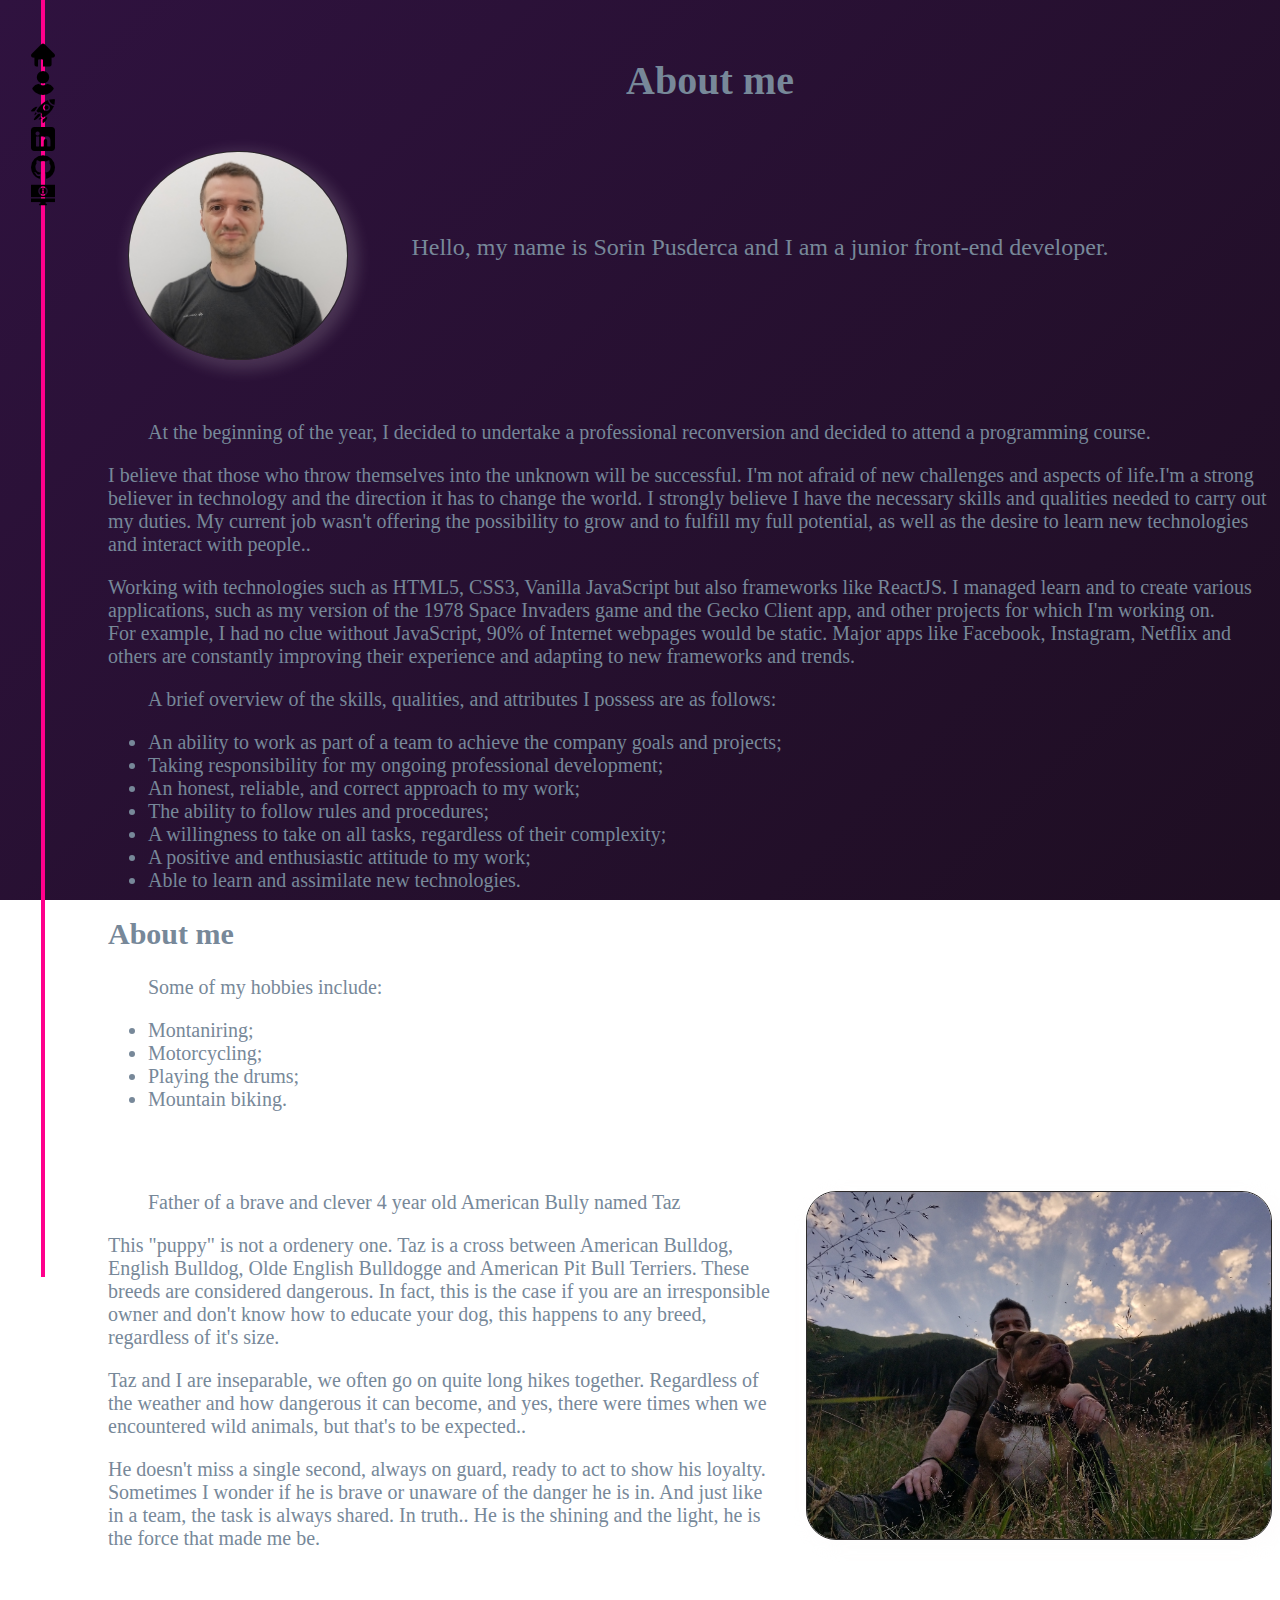
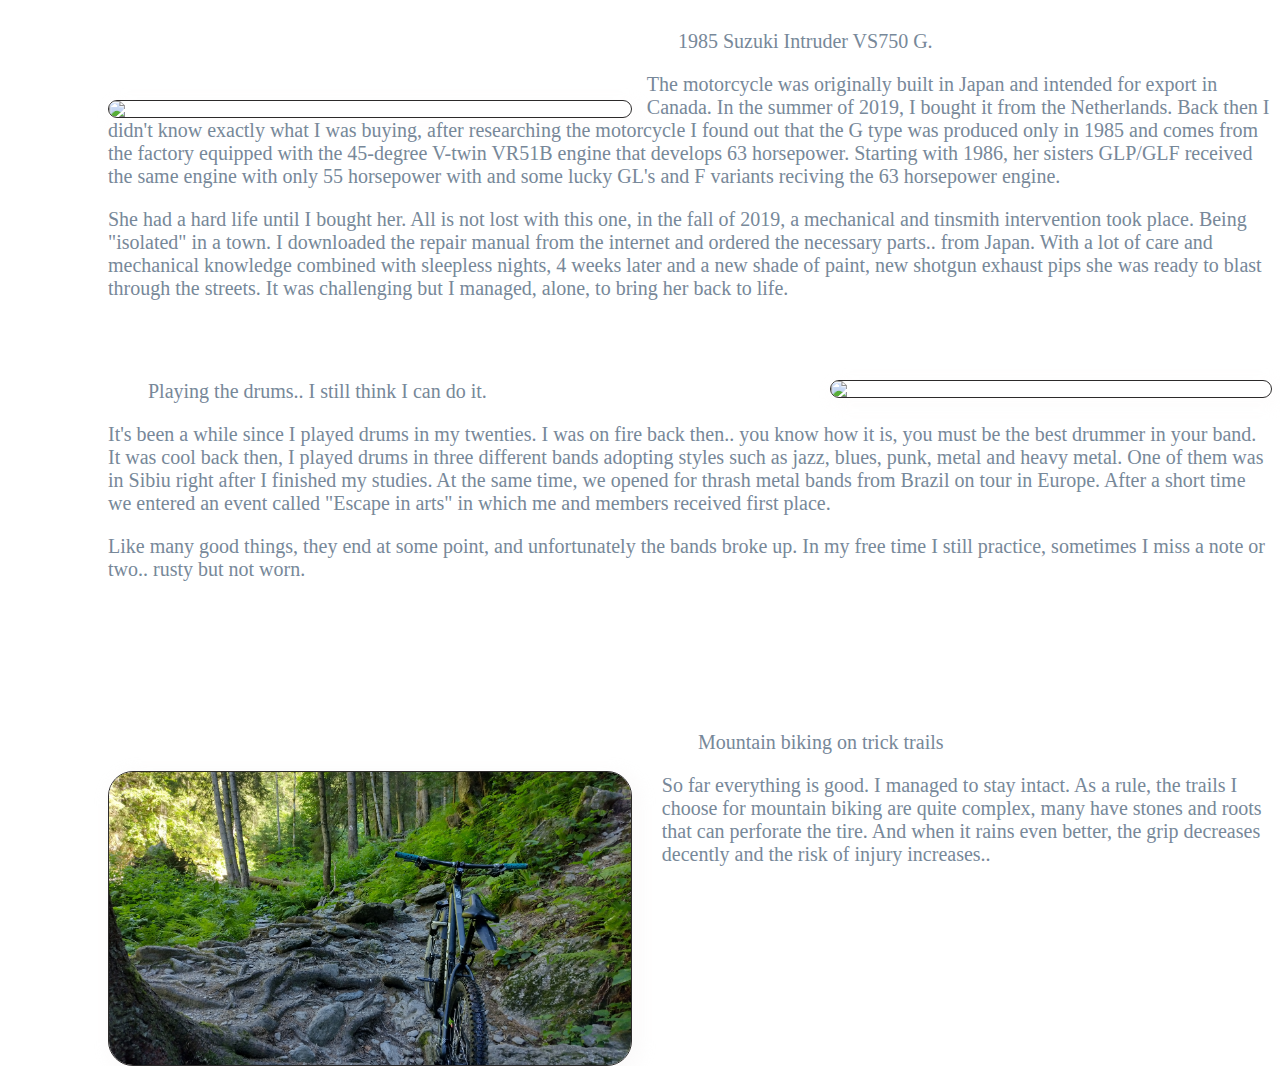
==== about_me.html @ 905dc93a "Add files via upload" ====
<!DOCTYPE html>
<html lang="en">

<head>
    <meta charset="UTF-8">
    <meta http-equiv="X-UA-Compatible" content="IE=edge">
    <meta name="viewport" content="width=device-width, initial-scale=1.0">
    <link rel="stylesheet" href="style.css">
    <link rel="icon" href="./png/1599096081_41375.gif">
    <title>About me</title>
</head>

<body>
    <section class="hero"></section>

    <nav>
        <ul class="main_ul">
            <li class="homepng"><a href="index.html"><img src="./png/home-icon.png"></a></li>
            <li class="homepng"><a href="about_me.html"><img src="./png/user.png"></a></li>
            <li class="homepng"><a href="projects.html"><img src="./png/start-up (1).png"></a></li>
            <li class="homepng"><a target="_blank"
                    href="https://www.linkedin.com/in/sorin-pu%C8%99derc%C4%83-79b9a3202/"><img
                        src="./png/linkedin (1).png"></a></li>
            <li class="homepng"><a target="_blank" href="https://github.com/SorinPusderca"><img
                        src="./png/github.png"></a></li>
                        <li class="homepng"><a target="_top" href="info.html"><img src="./png/information.png"></a>
                        </li>
        </ul>
    </nav>

    <div class="main_container">


        <h1 style="margin-left:40px; text-align: center; padding-top:30px;">About me</h1>
        <img class="about_me_photo" src="./img/IMG_20220809_153637047 - Copy.jpg" />
        <p style="text-align: center; margin-top: 130px; margin-right:100px; font-size: larger;">
            Hello, my name is Sorin Pusderca and I am a junior front-end developer.
        </p>

        <blockquote>
            <p style="margin-top: 160px;">
                At the beginning of the year, I decided to
                undertake a professional reconversion and
                decided to attend a programming course.
        </blockquote>
        I believe that those who throw themselves into the
        unknown will be successful.
        I'm not afraid of new
        challenges and aspects of life.I'm a strong believer
        in technology and the direction it has to change the
        world. I strongly believe I have the necessary skills
        and qualities needed to carry out my duties.
        My current job wasn't offering the possibility to
        grow and to fulfill my full potential, as well as the
        desire to learn new technologies and interact
        with people..</p>

        <p>Working with technologies such as HTML5, CSS3,
            Vanilla JavaScript but also frameworks like ReactJS. I managed learn and to create various applications,
            such as my version of the 1978 Space Invaders game and the Gecko Client app, and other projects for which
            I'm working on. <br>For
            example, I had no clue without JavaScript, 90% of Internet webpages would be static. Major apps
            like Facebook, Instagram, Netflix and others are constantly improving their experience and adapting to new
            frameworks and trends. </p>
        <blockquote>
            <p>A brief overview of the skills, qualities, and attributes I possess are as follows:</p>
        </blockquote>

        <ul>
            <li>An ability to work as part of a team to achieve the company goals and projects;</li>
            <li>Taking responsibility for my ongoing professional development;</li>
            <li>An honest, reliable, and correct approach to my work;</li>
            <li>The ability to follow rules and procedures;</li>
            <li>A willingness to take on all tasks, regardless of their complexity;</li>
            <li>A positive and enthusiastic attitude to my work;</li>
            <li>Able to learn and assimilate new technologies.</li>
        </ul>

        <h2>About me</h2>
        <blockquote>
            <p>Some of my hobbies include:</p>
        </blockquote>
        <ul class="ul_about_me">
            <li>Montaniring;</li>
            <li>Motorcycling;</li>
            <li>Playing the drums;</li>
            <li>Mountain biking.</li>
        </ul>
        <div style="margin-top: 80px;">
            <img class="taz" src="./img/IMG_20220723_200317162_HDR.jpg" />
            <blockquote>
                <p>Father of a brave and clever 4 year old American Bully named Taz</p>
            </blockquote>

            <p>
                This "puppy" is not a ordenery one. Taz is a cross between American
                Bulldog, English
                Bulldog, Olde English Bulldogge and American Pit Bull Terriers. These breeds are considered dangerous.
                In
                fact, this is the case if you are an irresponsible owner and don't know how to educate your dog, this
                happens to any breed, regardless of it's size.
            </p>
            <p>
                Taz and I are inseparable, we often go on quite long hikes together. Regardless of the weather and how
                dangerous it can become, and yes, there were times when we encountered wild animals, but that's to be
                expected..</p>
            <p>
                He doesn't miss a single second, always on guard, ready to act to show his loyalty. Sometimes I wonder
                if he
                is brave or unaware of the danger he is in. And just like in a team, the task is always shared.
                In truth.. He is the shining and the light, he is the force that made me be.
            </p>
        </div>

        <div style="margin-top: 80px;">
            <img class="intruder" src="./img/intruder.jpg" />
            <p style="margin-left: 570px;">1985 Suzuki Intruder VS750 G.</p>
            <p>
                The motorcycle was originally built in Japan and intended for export in Canada. In the summer of 2019, I
                bought it from the Netherlands. Back then I didn't know exactly what I was buying, after researching the
                motorcycle I found out that
                the G type was produced only in 1985 and comes from the factory equipped with the 45-degree V-twin VR51B
                engine
                that develops 63 horsepower. Starting with 1986, her sisters GLP/GLF received the same engine with only
                55
                horsepower with and some lucky GL's and F variants reciving the 63 horsepower engine.</p>
            <p>She had a hard life until I bought her. All is not lost with this one, in the
                fall of 2019, a mechanical and
                tinsmith intervention took place. Being "isolated" in a town. I
                downloaded the repair manual from the internet and ordered the necessary parts.. from Japan.
                With a lot of care and mechanical knowledge combined with sleepless nights, 4 weeks later and a new
                shade of paint, new shotgun exhaust pips she was ready to blast through the streets. It was challenging
                but I
                managed, alone, to bring her back to life.
            </p>
        </div>



        <div style="margin-top: 80px;">
            <img class="drums" src="./img/IMG_20220705_184550865.jpg" />
            <blockquote>
                <p>Playing the drums.. I still think I can do it.</p>
            </blockquote>
            <p>It's been a while since I played drums in my twenties.
                I was on fire back then.. you know how it is, you must be the best drummer in your band.
                It was cool back then, I played drums in three different bands adopting styles such as jazz,
                blues, punk, metal and heavy metal. One of them was in Sibiu right after I finished my
                studies. At the same time, we opened for thrash metal bands from Brazil on tour in Europe. After a short
                time we entered an event called "Escape in arts" in which me and members received first place. </p>
            <p>Like many good things, they end at some point, and unfortunately the bands broke up. In my free time I
                still practice, sometimes I miss a note or two.. rusty but not worn. </p>
        </div>

        <div style="margin-top: 150px;">
            <img class="bike" src="./img/IMG_20220714_163744244_HDR.jpg" />

            <p style="margin-left: 590px;">Mountain biking on trick trails</p>

            <p>
                So far everything is good. I managed to stay intact. As a rule, the trails I choose for mountain biking
                are quite complex, many have stones and roots that can perforate the tire. And when it rains even
                better, the grip decreases decently and the risk of injury increases..
            </p>
        </div>

    
    </div>
</body>

</html>
---- style.css ----
* {
  box-sizing: border-box;
}
@font-face {
  font-family: monoton;
  src: url(./font/monoton/Monoton-Regular.ttf);
}

@font-face {
  font-family: Neon-80s;
  src: url(./font/neon_80s/Neon.ttf);
}

@font-face {
  font-family: road-rage;
  src: url(./font/road_rage/Road_Rage.otf);
}

@media only screen and (max-width: 600px) {
  .container-projects {
    flex-direction: column;
    transform: scale(0.9);
    align-items: center;
  }

  .about_me_photo:hover {
    cursor: pointer;
    width: auto;
  }
}

/* ?????????????????????????????????? */
/* ?????????????????????????????????? */
/* ?????????????????????????????????? */

body {
  overflow: auto;

  background: linear-gradient(
    315deg,
    #000000 25%,
    #090408 50%,
    #1e0e22 75%,
    #2f123f 100%
  );
  animation: gradient 15s ease infinite;
  background-size: 400% 400%;
  background-attachment: fixed;
}

@keyframes gradient {
  0% {
    background-position: 0% 0%;
  }
  50% {
    background-position: 100% 100%;
  }
  100% {
    background-position: 0% 0%;
  }
}

.main_ul {
  position: fixed;
  justify-content: space-between;
  flex-direction: column;
  width: 20px;
  margin-left: -16.55px;
  list-style: none;
  z-index: 100;
}

@keyframes flicker {
  0%,
  18%,
  22%,
  25%,
  53%,
  57%,
  100% {
    box-shadow: 0 0 4px rgba(255, 255, 255, 1), 0 0 10px rgba(255, 255, 255, 1),
      0 0 18px rgba(255, 255, 255, 1), 0 0 38px rgba(255, 0, 153, 1),
      0 0 73px rgba(255, 0, 153, 1), 0 0 80px rgba(255, 0, 153, 1),
      0 0 94px rgba(255, 0, 153, 1), 0 0 140px rgba(255, 0, 153, 1);
  }

  20%,
  24%,
  55% {
    box-shadow: none;
  }
}

@keyframes flicker2 {
  0%,
  18%,
  22%,
  25%,
  53%,
  57%,
  100% {
    text-shadow: 0 0 4px rgba(255, 255, 255, 1), 0 0 11px rgba(255, 255, 255, 1),
      0 0 19px rgba(255, 255, 255, 1), 0 0 40px rgba(255, 0, 153, 1),
      0 0 80px rgb(4, 0, 255), 0 0 90px rgb(37, 9, 201), 0 0 100px #3700ff,
      0 0 150px rgb(46, 14, 163);
  }
  20%,
  24%,
  55% {
    text-shadow: none;
  }
}

@keyframes flicker3 {
  0%,
  18%,
  22%,
  25%,
  53%,
  57%,
  100% {
    text-shadow: 0 0 4px rgba(255, 255, 255, 1), 0 0 10px rgba(255, 255, 255, 1),
      0 0 18px rgba(255, 255, 255, 1), 0 0 38px rgba(255, 0, 153, 1),
      0 0 73px rgba(255, 0, 153, 1), 0 0 80px rgba(255, 0, 153, 1),
      0 0 94px rgba(255, 0, 153, 1), 0 0 140px rgba(255, 0, 153, 1);
  }

  20%,
  24%,
  55% {
    text-shadow: none;
  }
}

.hero {
  position: fixed;
  z-index: index -100;
  width: 3px;
  border: 2.5px solid rgba(255, 0, 140, 1);
  background-color: rgba(255, 0, 140, 1);
  height: 150vh;
  margin-top: -100px;
  margin-bottom: none;
  margin-left: 33.3px;
  animation: flicker 1.5s infinite alternate;
}

.homepng:hover {
  width: 37px;
  height: 37px;
  transform: scale(1.4);
  padding-inline: 10px;
}

.main_container {
  text-rendering: optimizeSpeed;
  color: lightslategray;
  margin-left: 100px;
  font-size: 20px;
}

/* ///////////////////////////////////////// */
/* ///////////////////////////////////////// */
/* ///////////////////////////////////////// */

.vintage-text {
  margin: 0;
  font-family: monoton;
  line-height: 55px;
}

/* ///////////////////////////////////////// */
/* ///////////////////////////////////////// */
/* ///////////////////////////////////////// */

.container-projects {
  justify-content: center;
  display: flex;
}

.projects {
  justify-content: space-between;
  width: 300px;
  height: 300px;
  border: 3px solid rgb(111, 0, 255);
  border-radius: 15px;
  margin-left: 70px;
  margin-top: 100px;
  object-fit: cover;
  -webkit-box-reflect: below 2px
    linear-gradient(transparent, transparent, rgba(70, 4, 250, 0.322));
  transform-origin: center;
  box-shadow: 1.5px 1px 15px 1px #db7fdb;
  transform: perspective(800px) rotateY(25deg);
  transition: 0.5s;
}

.projects {
  text-shadow: 0 0 7px #ff0000, 0 0 10px #0000ff;
  color: whitesmoke;
  justify-content: center;
}

.container-projects:hover div {
  opacity: 0.3;
}

.container-projects div:hover {
  transform: perspective(800px) rotateY(0deg);
  opacity: 1;
  text-shadow: 0 0 3px #ff0000, 0 0 5px #0000ff;
}

h3 {
  color: rgb(77, 7, 53);
  text-align: center;
  font-family: road-rage;
  letter-spacing: 4px;
  text-shadow: 5px 5px 15px 5px #f5f2f2;
}

.anchor-link {
  text-decoration: none;
  color: whitesmoke;
  height: 20px;
  border-radius: 7px;
  margin-left: 5px;
}

.card-text {
  margin-left: 5px;
}

.info{
  margin-top: 300px;
  text-rendering: optimizeSpeed;
  color: lightslategray;
  margin-left: 100px;
  font-size: 20px;
  text-decoration: none;
  z-index: 7;
  position: absolute;;
}

/* ////////////////////////////////////////////// */

.strokeme {
  /* margin-top: 100px; */
  text-align: center;
  letter-spacing: 7px;
  position:relative;
  z-index: 5;
  padding: 40px;
  animation: flicker2 2s infinite alternate;
  font-size: 50px;
  -webkit-text-stroke: 3px rgba(106, 31, 192, 0.753);
  font-family: road-rage;
  
}

.junior {
  text-align: center;
  padding: 40px;
  letter-spacing: 7px;
  opacity: 70%;
  top: -10px;
  font-size: 50px;
  -webkit-text-stroke: 1.5px rgb(42, 31, 192);
  font-family: road-rage;
  /* animation: flicker3 4s infinite alternate; */
  -webkit-box-reflect: below 3px
    linear-gradient(transparent, transparent, rgba(93, 26, 202, 0.322));
  transform-origin: center;

}

.about_me_photo {
  cursor: pointer;
  margin-top: 20px;
  margin-left: 20px;
  width: 220px;
  border-radius: 50%;
  float: left;
  border: 1.5px solid rgb(44, 42, 42);
  box-shadow: 5px 5px 15px 5px #f7f3f328;
  transition: 0.4s ease-out;
}

.about_me_photo:hover {
  cursor: pointer;
  margin-right: 80px;
  transform: scale(1.4);
  box-shadow: rgba(88, 46, 240, 0.4) 0px 5px, rgba(120, 46, 240, 0.3) 0px 10px,
    rgba(82, 46, 240, 0.2) 0px 15px, rgba(46, 82, 240, 0.05) 0px 20px,
    rgba(65, 46, 240, 0.05) 0px 25px;
}

.taz {
  margin-left: 30px;
  cursor: pointer;
  width: 40%;
  border-radius: 30px;
  float: right;
  border: 1px solid rgb(44, 42, 42);
  box-shadow: 5px 5px 15px 5px #f7f3f328;
  transition: 0.4s ease-out;
}

.taz:hover {
  margin-top: 20px;
  cursor: pointer;
  margin-right: 100px;
  transform: scale(1.1);
  box-shadow: rgba(240, 46, 170, 0.4) 5px 5px, rgba(240, 46, 170, 0.3) 10px 10px,
    rgba(240, 46, 170, 0.2) 15px 15px, rgba(240, 46, 170, 0.1) 20px 20px,
    rgba(240, 46, 170, 0.05) 25px 25px;
}

.intruder {
  cursor: pointer;
  margin-right: 15px;
  margin-top: 70px;
  float: left;
  width: 45%;
  border-radius: 25px;
  float: left;
  border: 1.5px solid rgb(44, 42, 42);
  box-shadow: 5px 5px 15px 5px #f7f3f328;
  transition: 0.4s ease-out;
}

.intruder:hover {
  cursor: pointer;
  margin-bottom: 20px;
  margin-right: 50px;
  margin-left: 50px;
  transform: scale(1.1);
  box-shadow: rgba(240, 46, 170, 0.4) -5px 5px,
    rgba(240, 46, 170, 0.3) -10px 10px, rgba(240, 46, 170, 0.2) -15px 15px,
    rgba(240, 46, 170, 0.1) -20px 20px, rgba(240, 46, 170, 0.05) -25px 25px;
}

.drums {
  margin-left: 30px;
  cursor: pointer;
  float: right;
  border-radius: 25px;
  width: 38%;
  border: 1.5px solid rgb(44, 42, 42);
  box-shadow: 5px 5px 15px 5px #f7f3f328;
  transition: 0.4s ease-out;
}

.drums:hover {
  cursor: pointer;
  margin-right: 80px;
  margin-left: 50px;
  transform: scale(1.1);
  box-shadow: 5px 5px 15px 5px #f7f3f328;
  box-shadow: rgba(240, 46, 170, 0.4) 5px 5px, rgba(240, 46, 170, 0.3) 10px 10px,
    rgba(240, 46, 170, 0.2) 15px 15px, rgba(240, 46, 170, 0.1) 20px 20px,
    rgba(240, 46, 170, 0.05) 25px 25px;
}

.bike {
  cursor: pointer;
  margin-top: 40px;
  margin-right: 30px;
  float: left;
  border-radius: 25px;
  width: 45%;
  border: 1.5px solid rgb(44, 42, 42);
  box-shadow: 5px 5px 15px 5px #f7f3f371;
  transition: 0.4s ease-out;
}

.bike:hover {
  cursor: pointer;
  margin-right: 50px;
  margin-left: 70px;
  margin-bottom: 80px;
  transform: scale(1.1);
  box-shadow: 5px 5px 15px 5px #f7f3f328;
  box-shadow: rgba(240, 46, 170, 0.4) -5px 5px,
    rgba(240, 46, 170, 0.3) -10px 10px, rgba(240, 46, 170, 0.2) -15px 15px,
    rgba(240, 46, 170, 0.1) -20px 20px, rgba(240, 46, 170, 0.05) -25px 25px;
}
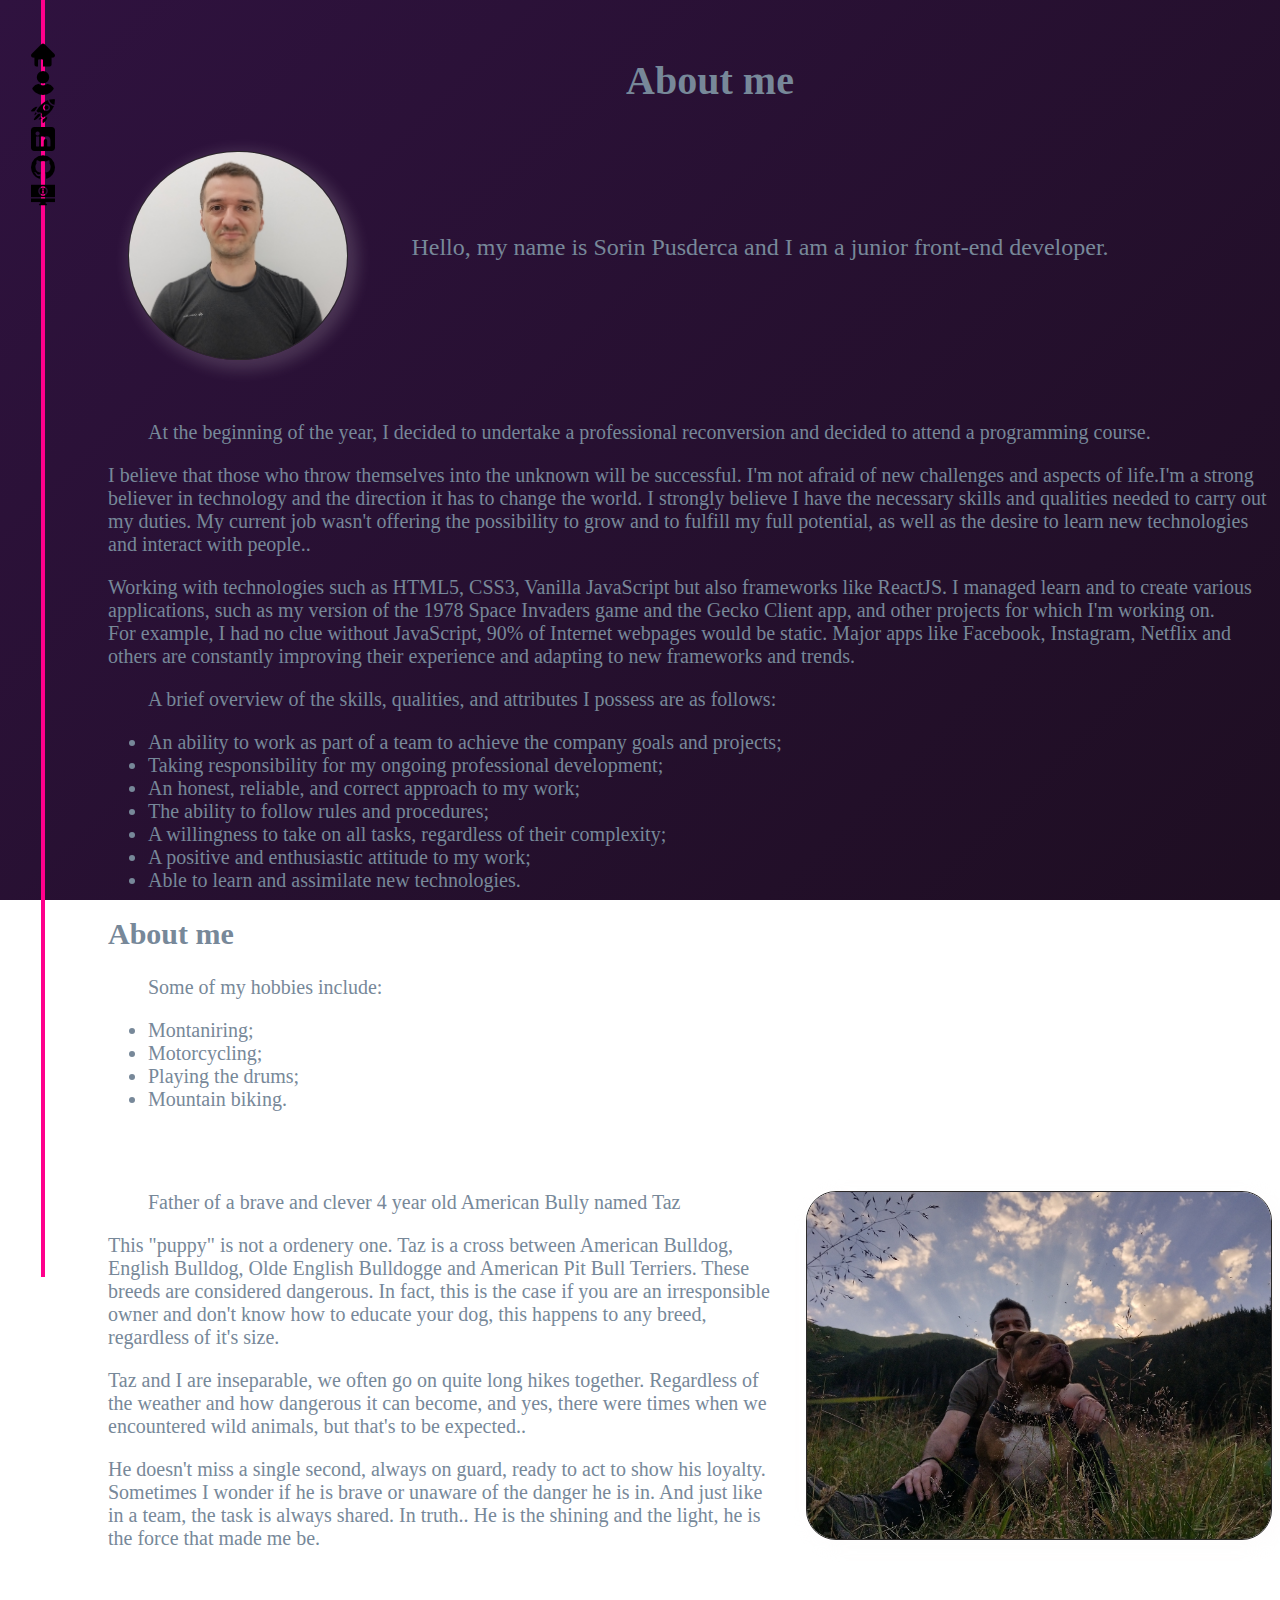
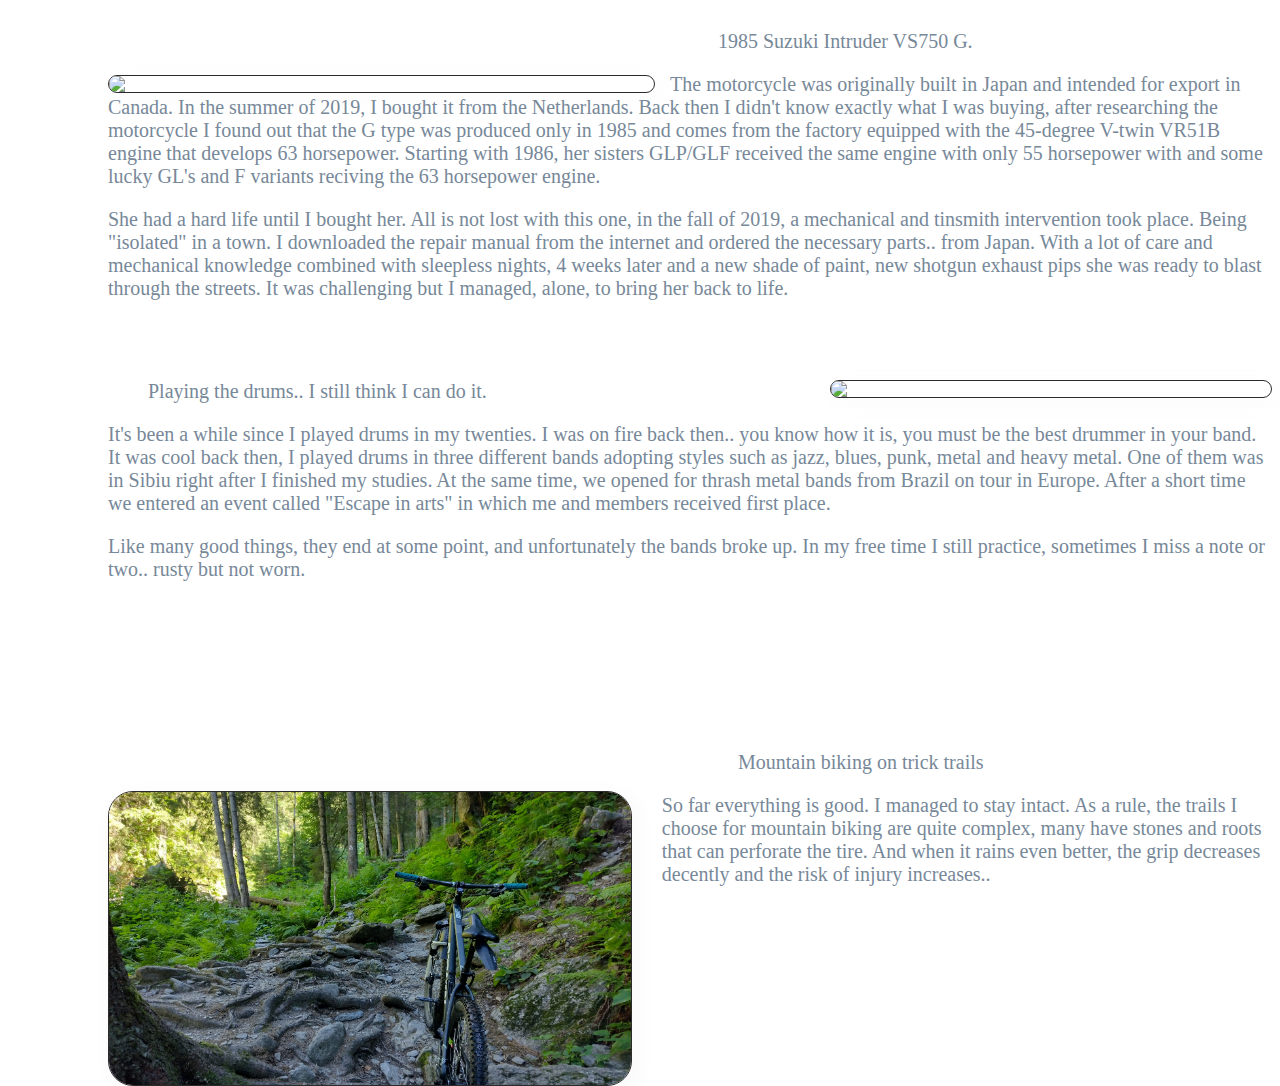
==== commit 8c5d23c4: "Add files via upload" ====
--- a/about_me.html
+++ b/about_me.html
@@ -114,7 +114,7 @@
 
         <div style="margin-top: 80px;">
             <img class="intruder" src="./img/intruder.jpg" />
-            <p style="margin-left: 570px;">1985 Suzuki Intruder VS750 G.</p>
+           <blockquote><p style="margin-left: 570px;">1985 Suzuki Intruder VS750 G.</p></blockquote> 
             <p>
                 The motorcycle was originally built in Japan and intended for export in Canada. In the summer of 2019, I
                 bought it from the Netherlands. Back then I didn't know exactly what I was buying, after researching the
@@ -155,7 +155,7 @@
         <div style="margin-top: 150px;">
             <img class="bike" src="./img/IMG_20220714_163744244_HDR.jpg" />
 
-            <p style="margin-left: 590px;">Mountain biking on trick trails</p>
+           <blockquote> <p style="margin-left: 590px;margin-top: 170px;">Mountain biking on trick trails</p></blockquote>
 
             <p>
                 So far everything is good. I managed to stay intact. As a rule, the trails I choose for mountain biking
--- a/style.css
+++ b/style.css
@@ -319,9 +319,9 @@
 .intruder {
   cursor: pointer;
   margin-right: 15px;
-  margin-top: 70px;
+  margin-top: 45px;
   float: left;
-  width: 45%;
+  width: 47%;
   border-radius: 25px;
   float: left;
   border: 1.5px solid rgb(44, 42, 42);
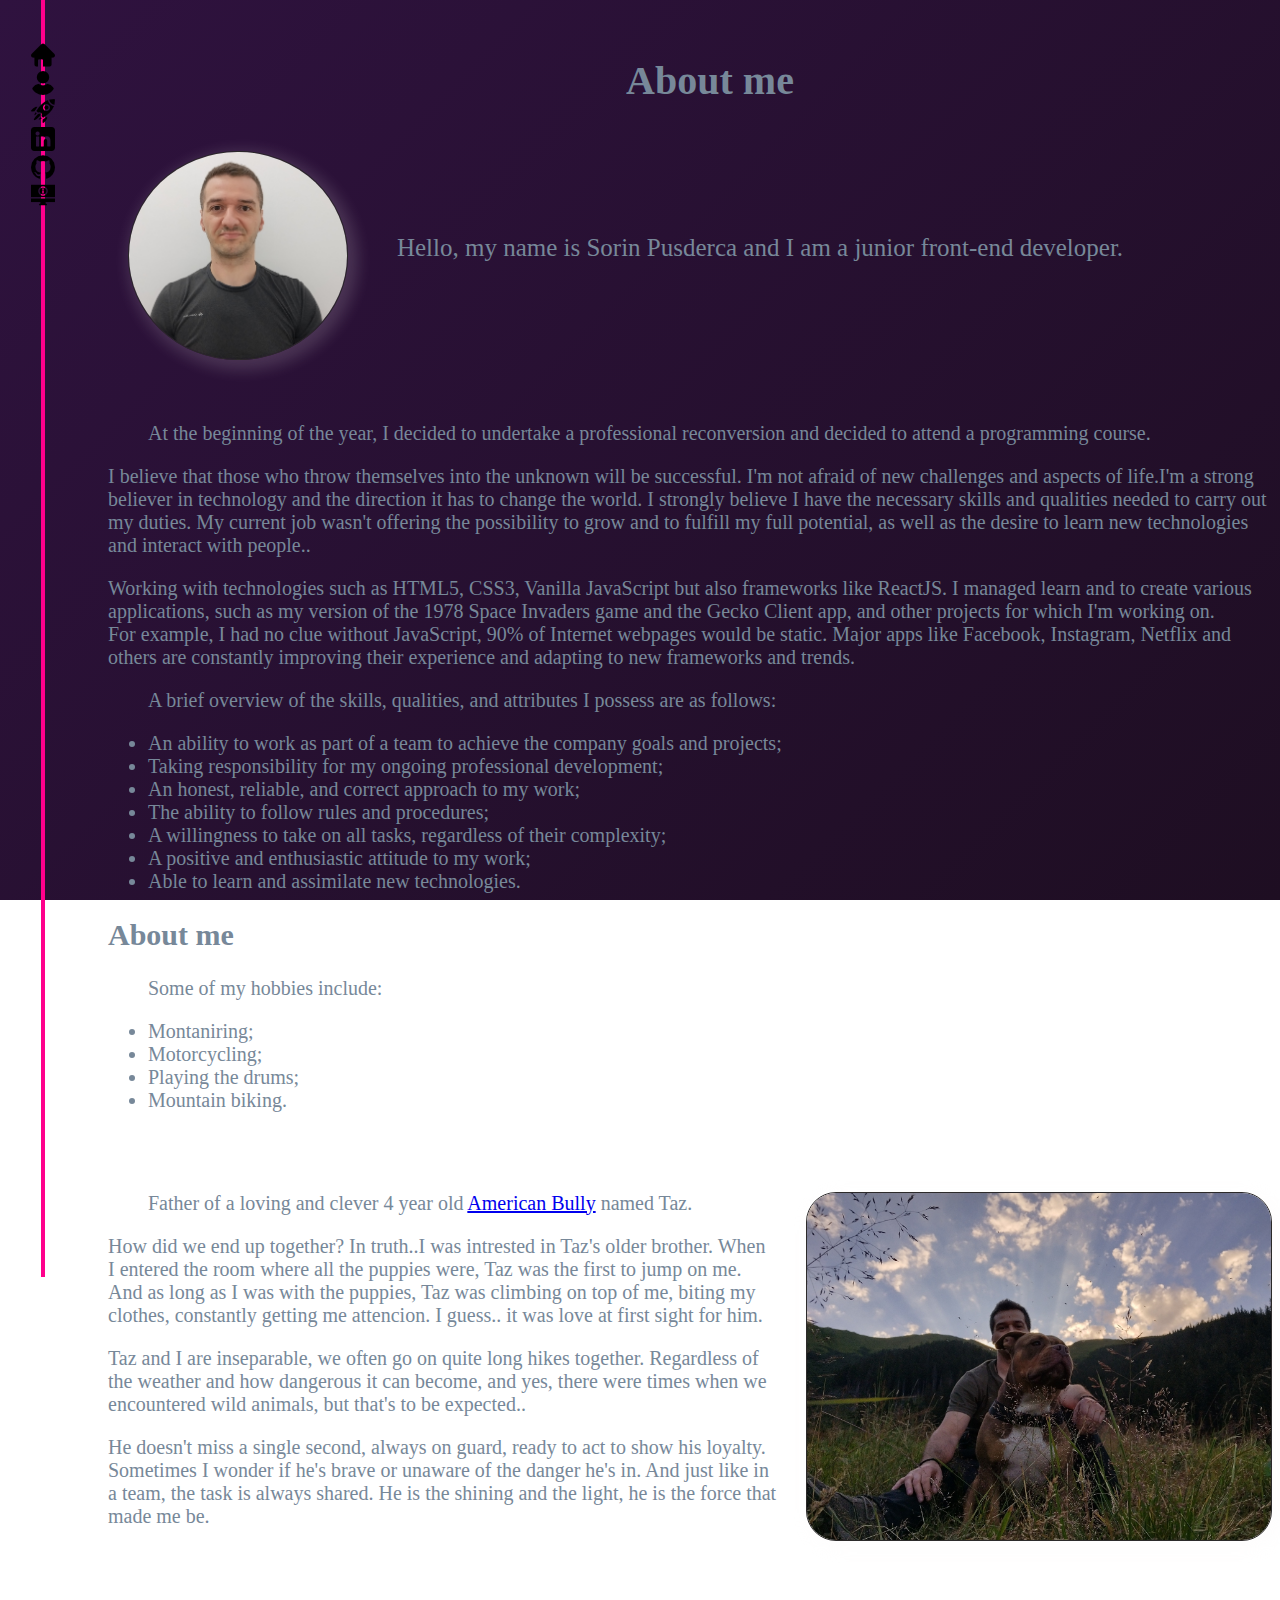
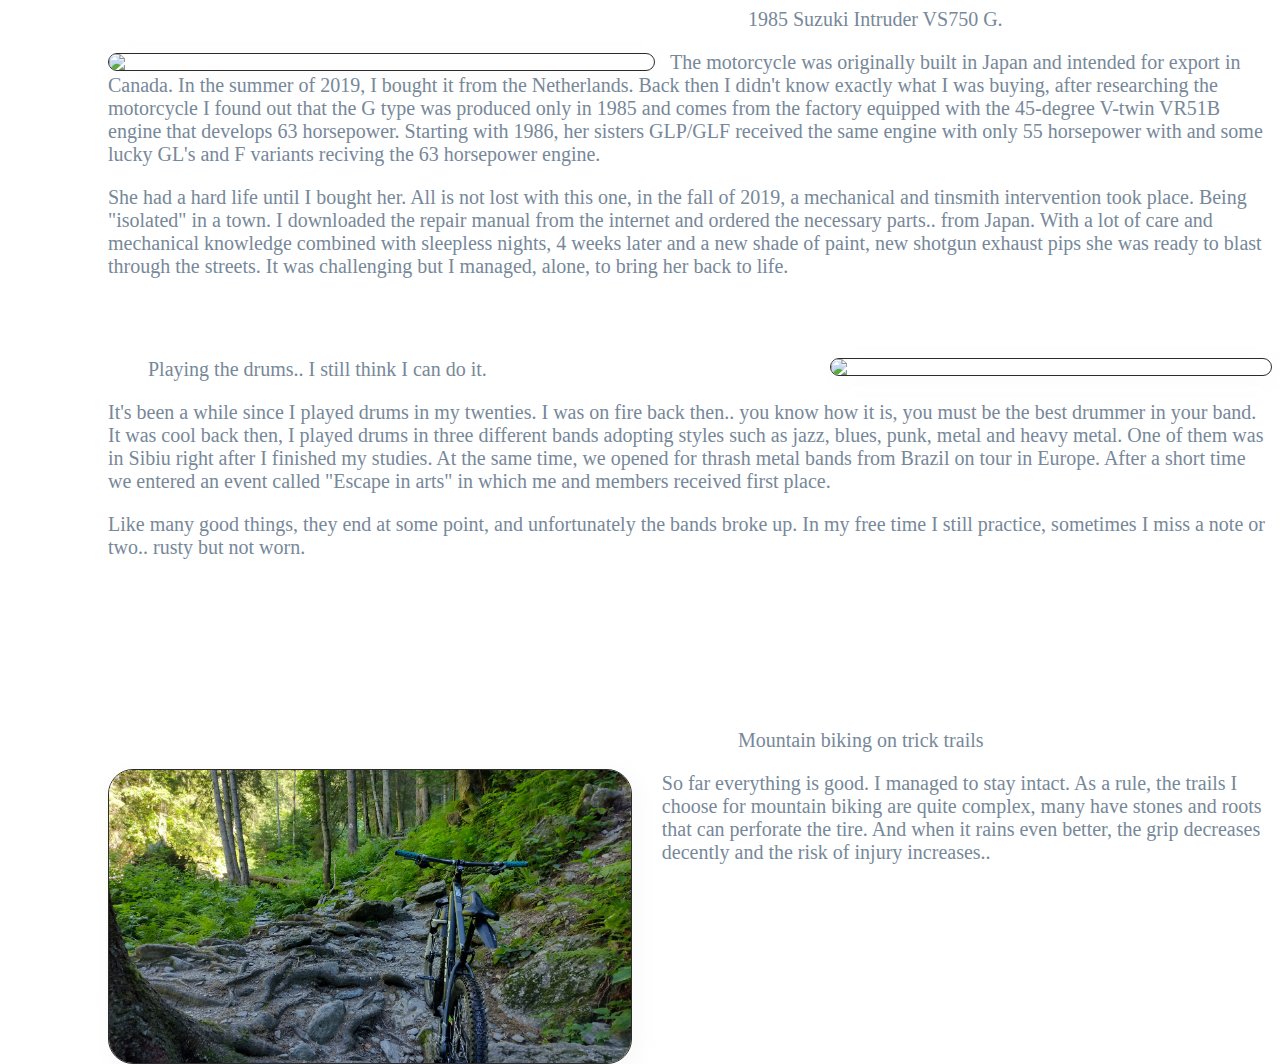
==== commit 858f64f9: "Add files via upload" ====
--- a/about_me.html
+++ b/about_me.html
@@ -23,8 +23,8 @@
                         src="./png/linkedin (1).png"></a></li>
             <li class="homepng"><a target="_blank" href="https://github.com/SorinPusderca"><img
                         src="./png/github.png"></a></li>
-                        <li class="homepng"><a target="_top" href="info.html"><img src="./png/information.png"></a>
-                        </li>
+            <li class="homepng"><a target="_top" href="info.html"><img src="./png/information.png"></a>
+            </li>
         </ul>
     </nav>
 
@@ -33,7 +33,8 @@
 
         <h1 style="margin-left:40px; text-align: center; padding-top:30px;">About me</h1>
         <img class="about_me_photo" src="./img/IMG_20220809_153637047 - Copy.jpg" />
-        <p style="text-align: center; margin-top: 130px; margin-right:100px; font-size: larger;">
+
+        <p style="text-align: center; margin-top: 130px; margin-right:100px; font-size: 25px;">
             Hello, my name is Sorin Pusderca and I am a junior front-end developer.
         </p>
 
@@ -41,19 +42,19 @@
             <p style="margin-top: 160px;">
                 At the beginning of the year, I decided to
                 undertake a professional reconversion and
-                decided to attend a programming course.
+                decided to attend a programming course.</p>
         </blockquote>
-        I believe that those who throw themselves into the
-        unknown will be successful.
-        I'm not afraid of new
-        challenges and aspects of life.I'm a strong believer
-        in technology and the direction it has to change the
-        world. I strongly believe I have the necessary skills
-        and qualities needed to carry out my duties.
-        My current job wasn't offering the possibility to
-        grow and to fulfill my full potential, as well as the
-        desire to learn new technologies and interact
-        with people..</p>
+        <p>I believe that those who throw themselves into the
+            unknown will be successful.
+            I'm not afraid of new
+            challenges and aspects of life.I'm a strong believer
+            in technology and the direction it has to change the
+            world. I strongly believe I have the necessary skills
+            and qualities needed to carry out my duties.
+            My current job wasn't offering the possibility to
+            grow and to fulfill my full potential, as well as the
+            desire to learn new technologies and interact
+            with people..</p>
 
         <p>Working with technologies such as HTML5, CSS3,
             Vanilla JavaScript but also frameworks like ReactJS. I managed learn and to create various applications,
@@ -89,16 +90,19 @@
         <div style="margin-top: 80px;">
             <img class="taz" src="./img/IMG_20220723_200317162_HDR.jpg" />
             <blockquote>
-                <p>Father of a brave and clever 4 year old American Bully named Taz</p>
+                <p>Father of a loving and clever 4 year old <a href="https://en.wikipedia.org/wiki/American_Bully"
+                        target="_blank">American Bully</a> named Taz.</p>
             </blockquote>
 
+
             <p>
-                This "puppy" is not a ordenery one. Taz is a cross between American
-                Bulldog, English
-                Bulldog, Olde English Bulldogge and American Pit Bull Terriers. These breeds are considered dangerous.
-                In
-                fact, this is the case if you are an irresponsible owner and don't know how to educate your dog, this
-                happens to any breed, regardless of it's size.
+                How did we end up together?
+                In truth..I was intrested in Taz's older brother. When I entered the room where all the puppies were,
+                Taz was the first
+                to jump on me.
+                And as long as I was with the puppies, Taz was climbing on top of me, biting my clothes, constantly
+                getting me attencion.
+                I guess.. it was love at first sight for him.
             </p>
             <p>
                 Taz and I are inseparable, we often go on quite long hikes together. Regardless of the weather and how
@@ -106,15 +110,16 @@
                 expected..</p>
             <p>
                 He doesn't miss a single second, always on guard, ready to act to show his loyalty. Sometimes I wonder
-                if he
-                is brave or unaware of the danger he is in. And just like in a team, the task is always shared.
-                In truth.. He is the shining and the light, he is the force that made me be.
+                if he's brave or unaware of the danger he's in. And just like in a team, the task is always shared.
+                He is the shining and the light, he is the force that made me be.
             </p>
         </div>
 
         <div style="margin-top: 80px;">
             <img class="intruder" src="./img/intruder.jpg" />
-           <blockquote><p style="margin-left: 570px;">1985 Suzuki Intruder VS750 G.</p></blockquote> 
+            <blockquote>
+                <p style="margin-left: 600px;">1985 Suzuki Intruder VS750 G.</p>
+            </blockquote>
             <p>
                 The motorcycle was originally built in Japan and intended for export in Canada. In the summer of 2019, I
                 bought it from the Netherlands. Back then I didn't know exactly what I was buying, after researching the
@@ -155,7 +160,9 @@
         <div style="margin-top: 150px;">
             <img class="bike" src="./img/IMG_20220714_163744244_HDR.jpg" />
 
-           <blockquote> <p style="margin-left: 590px;margin-top: 170px;">Mountain biking on trick trails</p></blockquote>
+            <blockquote>
+                <p style="margin-left: 590px;margin-top: 170px;">Mountain biking on trick trails</p>
+            </blockquote>
 
             <p>
                 So far everything is good. I managed to stay intact. As a rule, the trails I choose for mountain biking
@@ -164,7 +171,7 @@
             </p>
         </div>
 
-    
+
     </div>
 </body>
 
--- a/style.css
+++ b/style.css
@@ -16,7 +16,7 @@
   src: url(./font/road_rage/Road_Rage.otf);
 }
 
-@media only screen and (max-width: 600px) {
+ @media only screen and (max-width: 600px) {
   .container-projects {
     flex-direction: column;
     transform: scale(0.9);
@@ -25,9 +25,31 @@
 
   .about_me_photo:hover {
     cursor: pointer;
-    width: auto;
-  }
-}
+    /* width: auto; */
+    margin-left: 50px;
+  }
+  p, ul {
+    font-size:large;
+  }
+  .main_container{
+    margin-left: -10px;
+  }
+  .hero{
+    height: 150vh;
+    /* margin-top: -100px; */
+    margin-bottom: none;
+    margin-left: 33.3px;
+   height: 150vh;
+  }
+  h1, h2{
+    text-align: center;
+  }
+  
+} 
+
+
+
+
 
 /* ?????????????????????????????????? */
 /* ?????????????????????????????????? */
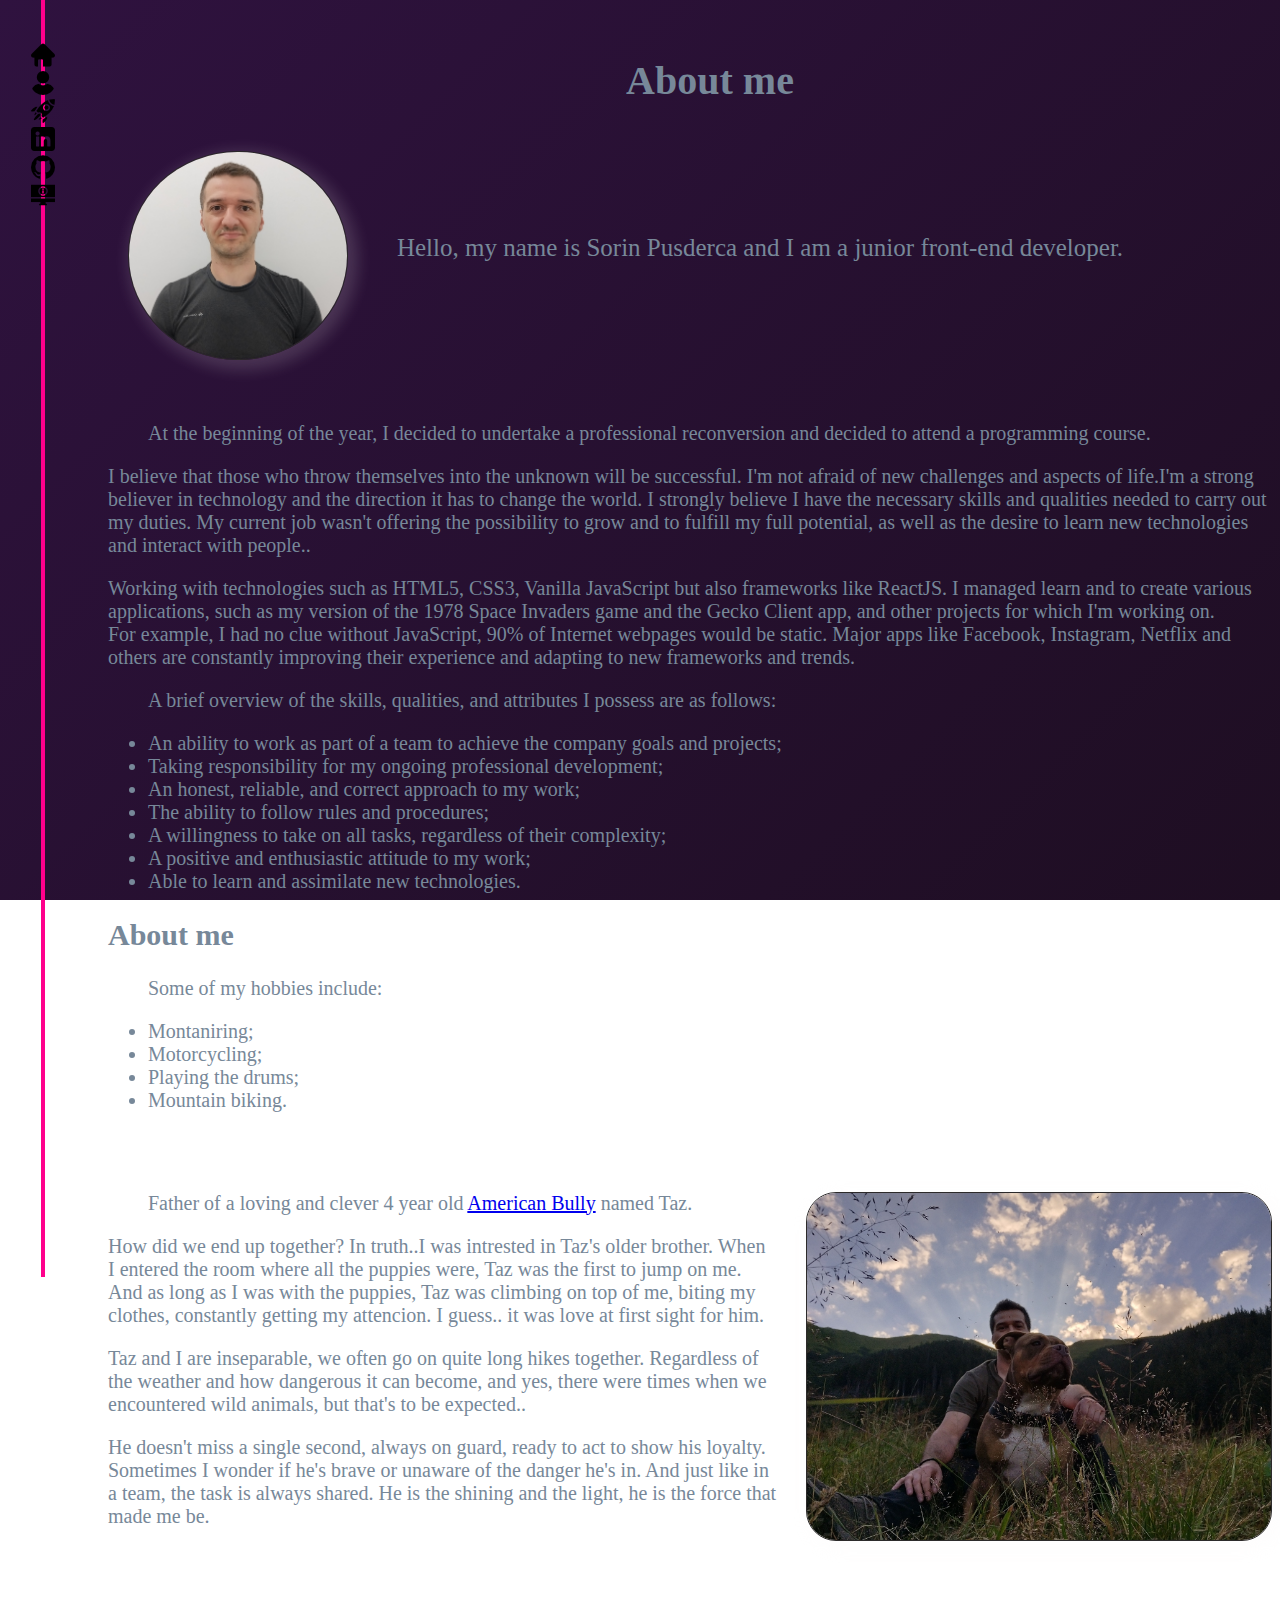
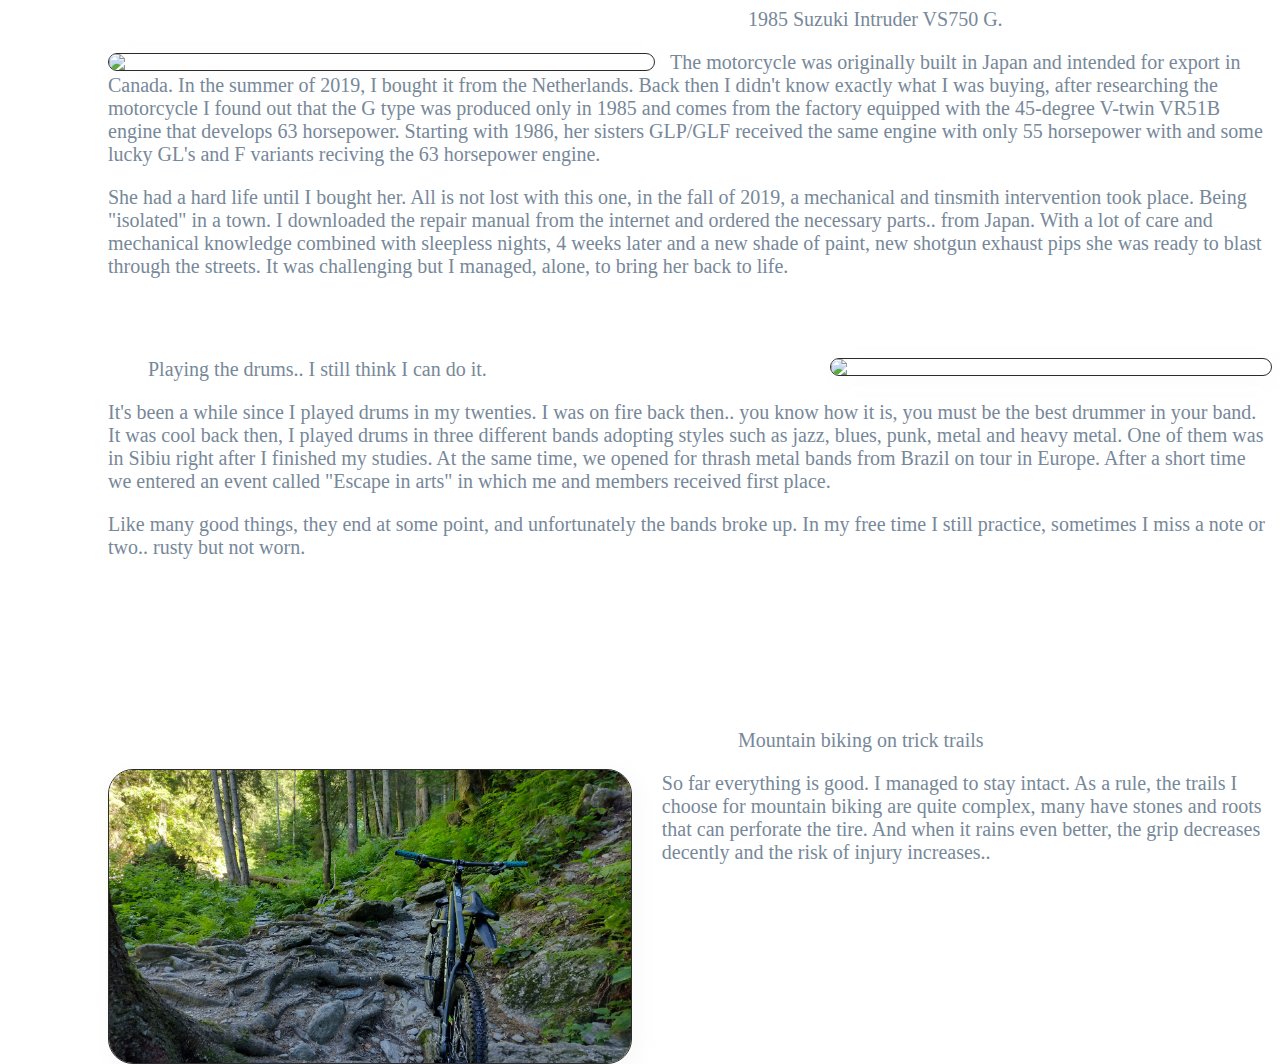
==== commit ed9d15a1: "Add files via upload" ====
--- a/about_me.html
+++ b/about_me.html
@@ -101,7 +101,7 @@
                 Taz was the first
                 to jump on me.
                 And as long as I was with the puppies, Taz was climbing on top of me, biting my clothes, constantly
-                getting me attencion.
+                getting my attencion.
                 I guess.. it was love at first sight for him.
             </p>
             <p>
